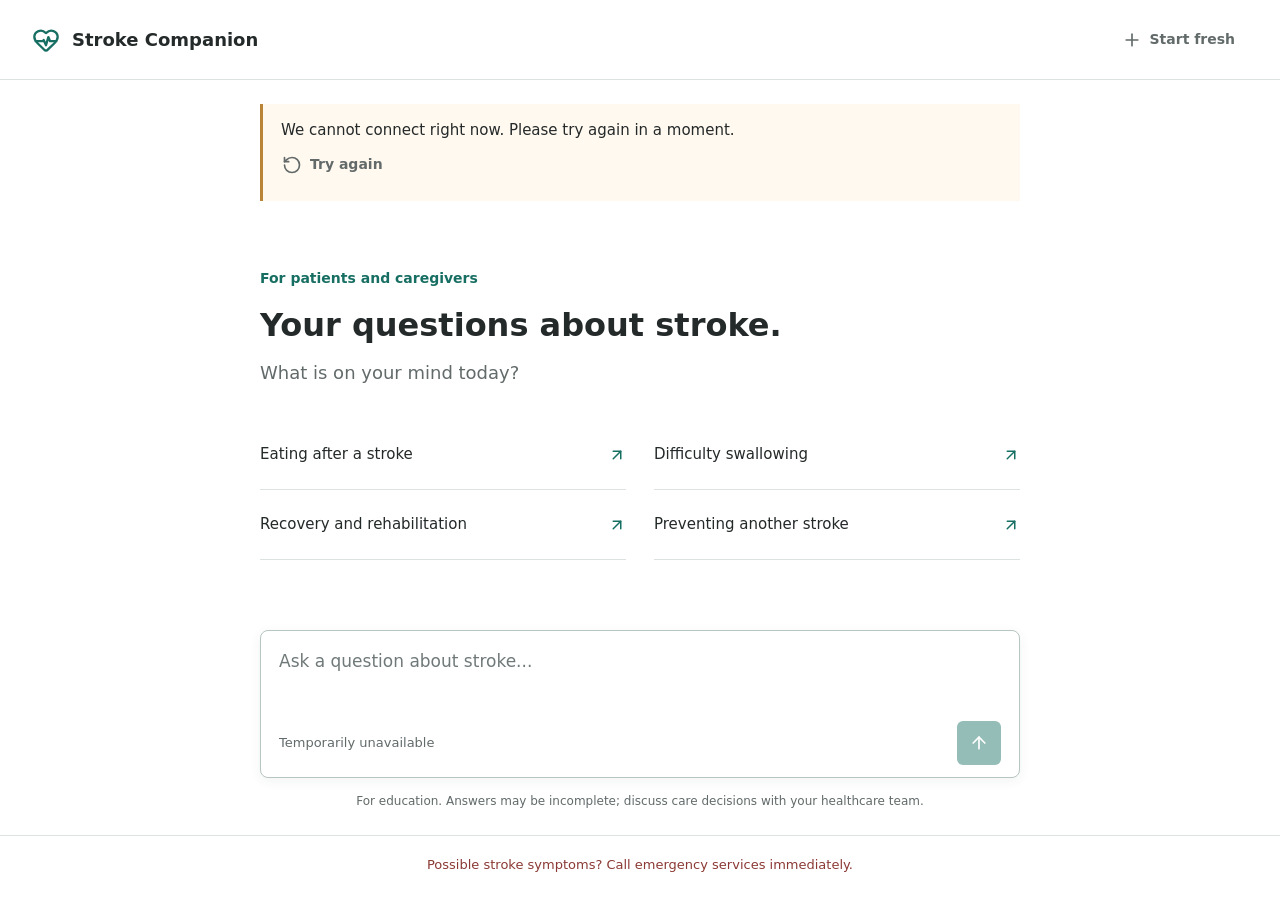
==== static/index.html @ 8eaae825 "code base refactor" ====
<!doctype html>
<html lang="en">
  <head>
    <meta charset="utf-8" />
    <meta name="viewport" content="width=device-width, initial-scale=1" />
    <meta name="theme-color" content="#ffffff" />
    <title>Stroke Companion</title>
    <link rel="stylesheet" href="/static/patient.css" />
    <script src="/static/patient.js" defer></script>
  </head>
  <body>
    <header class="topbar">
      <a class="brand" href="/" aria-label="Stroke Companion home">
        <svg class="brand-icon" aria-hidden="true"><use href="/static/icons.svg#heart-pulse"></use></svg>
        <span>Stroke Companion</span>
      </a>
      <button id="new-session" class="quiet-button" type="button" aria-label="Start fresh" title="Start fresh">
        <svg aria-hidden="true"><use href="/static/icons.svg#plus"></use></svg>
        <span>Start fresh</span>
      </button>
    </header>

    <main id="main">
      <div id="availability" class="availability" hidden>
        <p id="availability-message"></p>
        <button id="check-status" class="quiet-button" type="button">
          <svg aria-hidden="true"><use href="/static/icons.svg#rotate-ccw"></use></svg>
          <span>Try again</span>
        </button>
      </div>

      <section id="welcome" class="welcome" aria-labelledby="welcome-title">
        <p class="eyebrow">For patients and caregivers</p>
        <h1 id="welcome-title">Your questions about stroke.</h1>
        <p class="intro">What is on your mind today?</p>
        <div class="suggestions" aria-label="Suggested questions">
          <button type="button" data-question="What should I eat after a stroke?">
            <span>Eating after a stroke</span>
            <svg aria-hidden="true"><use href="/static/icons.svg#arrow-up-right"></use></svg>
          </button>
          <button type="button" data-question="What is dysphagia after stroke?">
            <span>Difficulty swallowing</span>
            <svg aria-hidden="true"><use href="/static/icons.svg#arrow-up-right"></use></svg>
          </button>
          <button type="button" data-question="What does rehabilitation after a stroke involve?">
            <span>Recovery and rehabilitation</span>
            <svg aria-hidden="true"><use href="/static/icons.svg#arrow-up-right"></use></svg>
          </button>
          <button type="button" data-question="How can I reduce the risk of another stroke?">
            <span>Preventing another stroke</span>
            <svg aria-hidden="true"><use href="/static/icons.svg#arrow-up-right"></use></svg>
          </button>
        </div>
      </section>

      <section id="messages" class="messages" aria-label="Questions and answers" tabindex="-1" hidden></section>

      <div class="composer-area">
        <form id="ask-form" class="composer">
          <label for="question" class="sr-only">Your stroke question</label>
          <textarea id="question" name="question" placeholder="Ask a question about stroke..." rows="2" maxlength="4000" required></textarea>
          <div class="composer-bottom">
            <span id="composer-status" class="composer-status" role="status">Checking availability...</span>
            <button id="send" class="icon-button send" type="submit" aria-label="Send question" title="Send question" disabled>
              <svg aria-hidden="true"><use href="/static/icons.svg#arrow-up"></use></svg>
            </button>
            <button id="stop" class="icon-button send" type="button" aria-label="Stop waiting for this answer" title="Stop waiting" hidden>
              <svg aria-hidden="true"><use href="/static/icons.svg#square"></use></svg>
            </button>
          </div>
        </form>
        <p class="education-note">For education. Answers may be incomplete; discuss care decisions with your healthcare team.</p>
      </div>
    </main>

    <footer class="footer">
      <p>Possible stroke symptoms? Call emergency services immediately.</p>
    </footer>
  </body>
</html>
---- static/patient.css ----
:root {
  color-scheme: light;
  --ink: #242929;
  --muted: #626a6a;
  --accent: #176e62;
  --accent-hover: #0b5148;
  --line: #dce2e0;
  --soft: #f4f7f5;
  --warning: #8b3934;
}

* { box-sizing: border-box; }
[hidden] { display: none !important; }
body {
  margin: 0;
  background: #fff;
  color: var(--ink);
  font: 17px/1.65 ui-sans-serif, system-ui, -apple-system, BlinkMacSystemFont, "Segoe UI", sans-serif;
  letter-spacing: 0;
}
button, textarea { font: inherit; }
button { cursor: pointer; }
button:disabled { cursor: not-allowed; opacity: .45; }
button, a, textarea, summary { -webkit-tap-highlight-color: transparent; }
:focus-visible { outline: 3px solid #298d7c; outline-offset: 4px; }
svg { width: 20px; height: 20px; flex-shrink: 0; fill: none; stroke: currentColor; stroke-width: 2; stroke-linecap: round; stroke-linejoin: round; }
h1, h2, p { margin: 0; }
.topbar {
  min-height: 80px;
  padding: 16px 32px;
  display: flex;
  justify-content: space-between;
  align-items: center;
  gap: 20px;
  border-bottom: 1px solid var(--line);
}
.brand { display: flex; align-items: center; gap: 12px; color: var(--ink); font-size: 18px; font-weight: 650; text-decoration: none; }
.brand-icon { color: var(--accent); width: 28px; height: 28px; }
.quiet-button {
  display: inline-flex;
  align-items: center;
  justify-content: center;
  gap: 8px;
  min-height: 44px;
  padding: 8px 12px;
  border: 1px solid transparent;
  border-radius: 6px;
  background: transparent;
  color: var(--muted);
  font-size: 14px;
  font-weight: 550;
}
.quiet-button:hover { background: var(--soft); color: var(--ink); }
main { width: min(100% - 48px, 760px); min-height: calc(100svh - 145px); margin: 0 auto; display: flex; flex-direction: column; }
.welcome { padding: 66px 0 40px; }
.eyebrow { color: var(--accent); font-size: 14px; font-weight: 600; margin-bottom: 15px; }
h1 { font-size: 32px; font-weight: 600; line-height: 1.3; overflow-wrap: anywhere; }
.intro { margin-top: 12px; color: var(--muted); font-size: 18px; }
.suggestions { display: grid; grid-template-columns: 1fr 1fr; gap: 0 28px; margin-top: 32px; }
.suggestions button {
  text-align: left;
  display: flex;
  align-items: center;
  justify-content: space-between;
  gap: 16px;
  min-height: 70px;
  padding: 14px 0;
  border: 0;
  border-bottom: 1px solid var(--line);
  background: transparent;
  color: var(--ink);
  font-size: 15px;
  line-height: 1.5;
}
.suggestions button:hover { color: var(--accent); }
.suggestions svg { color: var(--accent); width: 18px; height: 18px; }
.composer-area { margin-top: auto; padding: 20px 0 24px; background: #fff; }
.composer {
  padding: 16px 18px 12px;
  border: 1px solid #b6c5bf;
  border-radius: 8px;
  background: #fff;
  box-shadow: 0 3px 12px #273e3210;
}
.composer:focus-within { border-color: var(--accent); box-shadow: 0 0 0 2px #176e6212; }
textarea {
  width: 100%;
  min-height: 66px;
  max-height: 200px;
  border: 0;
  padding: 0;
  outline: none;
  color: var(--ink);
  background: transparent;
  resize: none;
  line-height: 1.65;
}
textarea::placeholder { color: #707979; opacity: 1; }
textarea:focus-visible { outline: none; }
.composer-bottom { display: flex; align-items: center; justify-content: space-between; gap: 16px; min-height: 44px; }
.composer-status { font-size: 13px; color: var(--muted); overflow-wrap: anywhere; }
.icon-button { width: 44px; height: 44px; flex-shrink: 0; display: inline-flex; align-items: center; justify-content: center; padding: 0; border: 0; border-radius: 6px; }
.send { background: var(--accent); color: white; }
.send:hover { background: var(--accent-hover); }
.education-note { color: var(--muted); font-size: 12px; line-height: 1.6; margin-top: 14px; text-align: center; }
.footer { min-height: 65px; padding: 18px 24px; border-top: 1px solid var(--line); color: var(--warning); font-size: 13px; text-align: center; line-height: 1.7; }
.availability { margin-top: 24px; border-left: 3px solid #b98437; background: #fff9ef; padding: 14px 18px; font-size: 15px; }
.availability .quiet-button { padding-left: 0; }
.messages { padding: 34px 0 8px; }
.question-message { margin: 0 0 28px auto; width: fit-content; max-width: 90%; border-radius: 8px; padding: 13px 18px; background: var(--soft); overflow-wrap: anywhere; white-space: pre-wrap; }
.answer-message { margin-bottom: 36px; scroll-margin-top: 24px; }
.answer-label { display: flex; align-items: center; gap: 8px; font-size: 13px; font-weight: 650; color: var(--accent); margin-bottom: 14px; }
.answer-label svg { width: 18px; height: 18px; }
.answer-body { overflow-wrap: anywhere; }
.answer-body p + p, .answer-body ul, .answer-body ol { margin-top: 16px; }
.answer-body ul, .answer-body ol { margin-bottom: 16px; padding-left: 24px; }
.answer-body li { padding-left: 4px; margin-bottom: 8px; }
.answer-body h2 { font-size: 18px; font-weight: 650; margin: 22px 0 10px; line-height: 1.5; }
.answer-body h2:first-child { margin-top: 0; }
.citation-link { min-width: 30px; min-height: 30px; padding: 0 4px; color: var(--accent); border: 0; background: transparent; font-size: 14px; font-weight: 650; vertical-align: baseline; }
.citation-link:hover { background: var(--soft); border-radius: 4px; }
.citation-reference { white-space: nowrap; }
.answer-tools { display: flex; align-items: center; gap: 14px; padding-top: 14px; }
.copy-button { color: var(--muted); background: transparent; align-self: flex-start; }
.copy-button:hover { background: var(--soft); }
.sources { flex: 1; min-width: 0; font-size: 13px; }
.sources summary { width: fit-content; min-height: 44px; display: flex; align-items: center; gap: 8px; cursor: pointer; color: var(--muted); list-style: none; }
.sources summary::-webkit-details-marker { display: none; }
.sources summary:hover { color: var(--accent); }
.sources .chevron { width: 16px; height: 16px; transition: transform .15s; }
.sources[open] .chevron { transform: rotate(180deg); }
.source-list { list-style: none; padding: 0; margin: 8px 0 0; border-top: 1px solid var(--line); }
.source-list li { border-bottom: 1px solid var(--line); padding: 16px 0; scroll-margin-top: 24px; }
.source-title { color: var(--ink); font-weight: 600; overflow-wrap: anywhere; }
.source-page { display: block; margin-top: 3px; color: var(--muted); }
.source-excerpt { margin-top: 8px; font-size: 14px; line-height: 1.65; color: var(--muted); overflow-wrap: anywhere; }
.source-list li:focus { outline: 2px solid var(--accent); outline-offset: 5px; }
.answer-note { margin-top: 18px; padding-left: 12px; border-left: 2px solid #b98437; color: var(--muted); font-size: 14px; }
.pending { color: var(--muted); display: flex; align-items: center; gap: 12px; font-size: 15px; }
.spinner { width: 16px; height: 16px; border: 2px solid var(--line); border-top-color: var(--accent); border-radius: 50%; animation: spin 1s linear infinite; flex-shrink: 0; }
.error-message { color: var(--warning); }
.sr-only { position: absolute; width: 1px; height: 1px; padding: 0; margin: -1px; overflow: hidden; clip: rect(0, 0, 0, 0); white-space: nowrap; border: 0; }
@keyframes spin { to { transform: rotate(360deg); } }
@media (prefers-reduced-motion: reduce) { *, *::before, *::after { animation: none !important; scroll-behavior: auto !important; transition: none !important; } }
@media (max-width: 600px) {
  .topbar { min-height: 72px; padding: 12px 16px; gap: 8px; }
  .brand { gap: 8px; font-size: 16px; }
  .brand-icon { width: 24px; height: 24px; }
  #new-session { padding-inline: 8px; font-size: 12px; }
  main { width: calc(100% - 36px); min-height: calc(100svh - 149px); }
  .welcome { padding: 36px 0 24px; }
  h1 { font-size: 28px; }
  .intro { font-size: 17px; }
  .suggestions { grid-template-columns: 1fr; margin-top: 20px; }
  .suggestions button { min-height: 56px; padding-block: 12px; }
  .composer-area { padding: 18px 0; }
  .composer { padding: 12px 14px 10px; }
  .education-note { font-size: 12px; }
  .footer { font-size: 12px; }
  .question-message { max-width: 95%; }
  .messages { padding-top: 26px; }
}
@media (max-width: 360px) {
  #new-session { width: 44px; flex-shrink: 0; padding: 0; }
  #new-session span { display: none; }
}
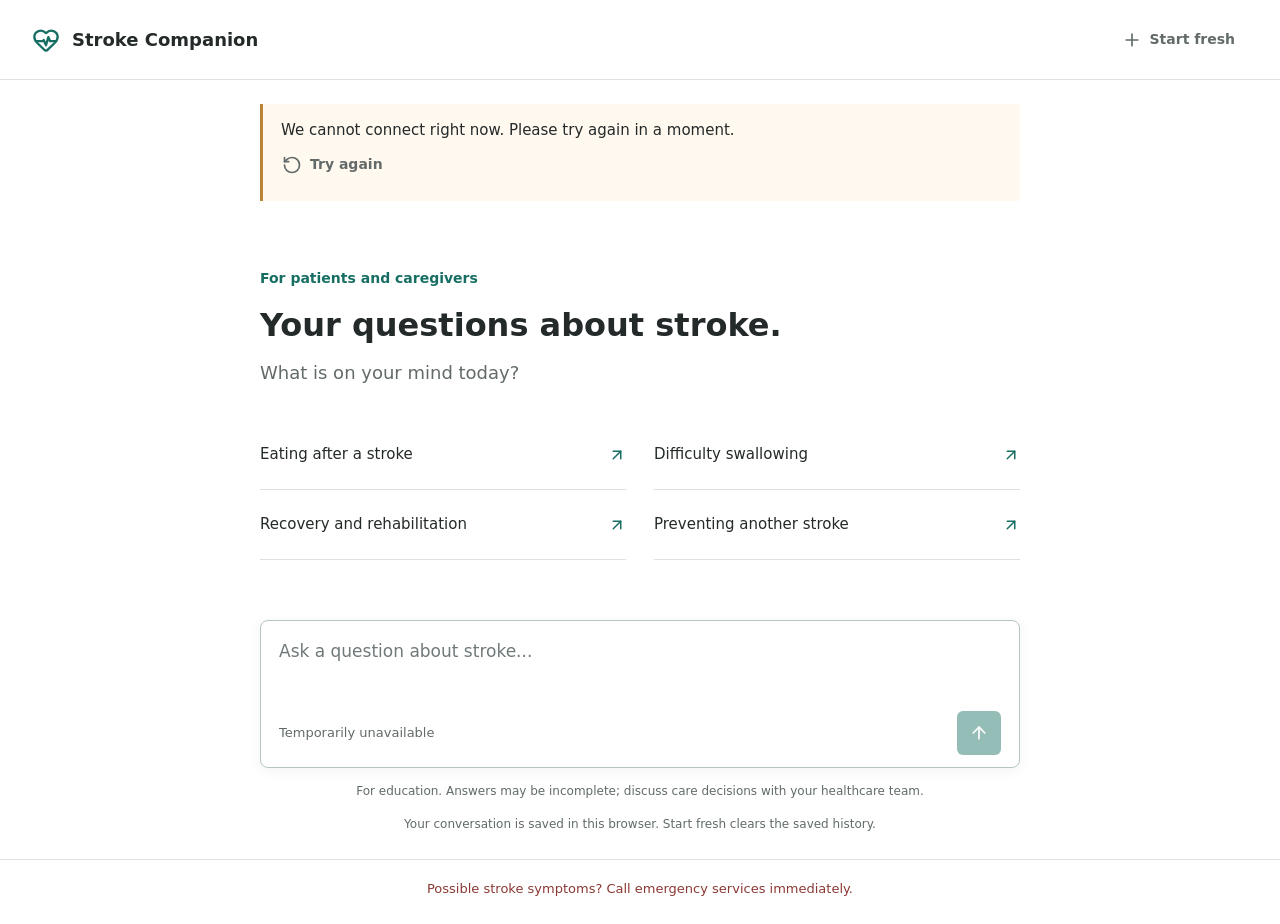
==== commit 6ab0f9f6: "Add streamed answers, selectable PDF screening providers and persistent browser state" ====
--- a/static/index.html
+++ b/static/index.html
@@ -6,6 +6,8 @@
     <meta name="theme-color" content="#ffffff" />
     <title>Stroke Companion</title>
     <link rel="stylesheet" href="/static/patient.css" />
+    <script src="/static/browser-state.js" defer></script>
+    <script src="/static/stream.js" defer></script>
     <script src="/static/patient.js" defer></script>
   </head>
   <body>
@@ -70,6 +72,7 @@
           </div>
         </form>
         <p class="education-note">For education. Answers may be incomplete; discuss care decisions with your healthcare team.</p>
+        <p class="education-note">Your conversation is saved in this browser. Start fresh clears the saved history.</p>
       </div>
     </main>
 
--- a/static/patient.css
+++ b/static/patient.css
@@ -133,7 +133,7 @@
 .source-list li { border-bottom: 1px solid var(--line); padding: 16px 0; scroll-margin-top: 24px; }
 .source-title { color: var(--ink); font-weight: 600; overflow-wrap: anywhere; }
 .source-page { display: block; margin-top: 3px; color: var(--muted); }
-.source-excerpt { margin-top: 8px; font-size: 14px; line-height: 1.65; color: var(--muted); overflow-wrap: anywhere; }
+.source-excerpt { margin: 8px 0 0; padding-left: 12px; border-left: 2px solid var(--line); font-size: 14px; line-height: 1.65; color: var(--muted); overflow-wrap: anywhere; }
 .source-list li:focus { outline: 2px solid var(--accent); outline-offset: 5px; }
 .answer-note { margin-top: 18px; padding-left: 12px; border-left: 2px solid #b98437; color: var(--muted); font-size: 14px; }
 .pending { color: var(--muted); display: flex; align-items: center; gap: 12px; font-size: 15px; }
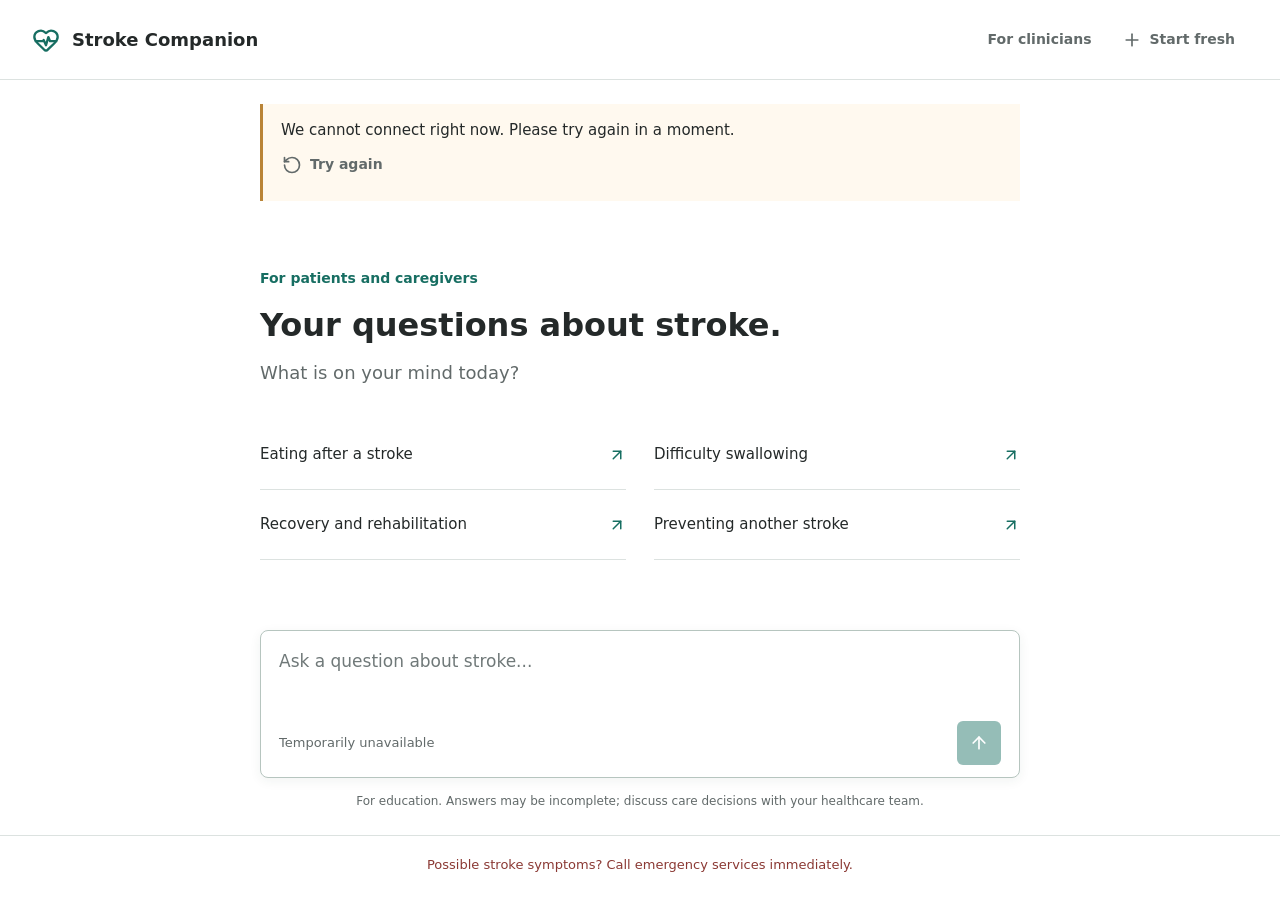
==== commit 1ea1dec6: "Add Clerk sign-in for the clinician view and developer workbench The patient view stays public. A ne" ====
--- a/static/index.html
+++ b/static/index.html
@@ -6,8 +6,7 @@
     <meta name="theme-color" content="#ffffff" />
     <title>Stroke Companion</title>
     <link rel="stylesheet" href="/static/patient.css" />
-    <script src="/static/browser-state.js" defer></script>
-    <script src="/static/stream.js" defer></script>
+    <script src="/static/auth.js" defer></script>
     <script src="/static/patient.js" defer></script>
   </head>
   <body>
@@ -16,10 +15,14 @@
         <svg class="brand-icon" aria-hidden="true"><use href="/static/icons.svg#heart-pulse"></use></svg>
         <span>Stroke Companion</span>
       </a>
-      <button id="new-session" class="quiet-button" type="button" aria-label="Start fresh" title="Start fresh">
-        <svg aria-hidden="true"><use href="/static/icons.svg#plus"></use></svg>
-        <span>Start fresh</span>
-      </button>
+      <div class="topbar-actions">
+        <a id="view-switch" class="quiet-button" href="/clinician">For clinicians</a>
+        <button id="new-session" class="quiet-button" type="button" aria-label="Start fresh" title="Start fresh">
+          <svg aria-hidden="true"><use href="/static/icons.svg#plus"></use></svg>
+          <span>Start fresh</span>
+        </button>
+        <div id="user-button" class="user-button" hidden></div>
+      </div>
     </header>
 
     <main id="main">
@@ -31,10 +34,17 @@
         </button>
       </div>
 
+      <section id="sign-in" class="sign-in" aria-labelledby="sign-in-title" hidden>
+        <p class="eyebrow">For clinicians</p>
+        <h1 id="sign-in-title">Sign in to use the clinician view.</h1>
+        <p id="sign-in-message" class="intro">Clinician answers use technical language and are meant for healthcare professionals.</p>
+        <div id="sign-in-widget" class="sign-in-widget"></div>
+      </section>
+
       <section id="welcome" class="welcome" aria-labelledby="welcome-title">
-        <p class="eyebrow">For patients and caregivers</p>
+        <p id="welcome-eyebrow" class="eyebrow">For patients and caregivers</p>
         <h1 id="welcome-title">Your questions about stroke.</h1>
-        <p class="intro">What is on your mind today?</p>
+        <p id="welcome-intro" class="intro">What is on your mind today?</p>
         <div class="suggestions" aria-label="Suggested questions">
           <button type="button" data-question="What should I eat after a stroke?">
             <span>Eating after a stroke</span>
@@ -57,7 +67,7 @@
 
       <section id="messages" class="messages" aria-label="Questions and answers" tabindex="-1" hidden></section>
 
-      <div class="composer-area">
+      <div id="composer-area" class="composer-area">
         <form id="ask-form" class="composer">
           <label for="question" class="sr-only">Your stroke question</label>
           <textarea id="question" name="question" placeholder="Ask a question about stroke..." rows="2" maxlength="4000" required></textarea>
@@ -71,8 +81,7 @@
             </button>
           </div>
         </form>
-        <p class="education-note">For education. Answers may be incomplete; discuss care decisions with your healthcare team.</p>
-        <p class="education-note">Your conversation is saved in this browser. Start fresh clears the saved history.</p>
+        <p id="education-note" class="education-note">For education. Answers may be incomplete; discuss care decisions with your healthcare team.</p>
       </div>
     </main>
 
--- a/static/patient.css
+++ b/static/patient.css
@@ -34,6 +34,11 @@
   gap: 20px;
   border-bottom: 1px solid var(--line);
 }
+.topbar-actions { display: flex; align-items: center; gap: 4px; }
+#view-switch { text-decoration: none; white-space: nowrap; }
+.user-button { display: flex; align-items: center; min-width: 32px; min-height: 32px; margin-left: 8px; }
+.sign-in { padding: 66px 0 40px; }
+.sign-in-widget { margin-top: 28px; }
 .brand { display: flex; align-items: center; gap: 12px; color: var(--ink); font-size: 18px; font-weight: 650; text-decoration: none; }
 .brand-icon { color: var(--accent); width: 28px; height: 28px; }
 .quiet-button {
@@ -133,7 +138,7 @@
 .source-list li { border-bottom: 1px solid var(--line); padding: 16px 0; scroll-margin-top: 24px; }
 .source-title { color: var(--ink); font-weight: 600; overflow-wrap: anywhere; }
 .source-page { display: block; margin-top: 3px; color: var(--muted); }
-.source-excerpt { margin: 8px 0 0; padding-left: 12px; border-left: 2px solid var(--line); font-size: 14px; line-height: 1.65; color: var(--muted); overflow-wrap: anywhere; }
+.source-excerpt { margin-top: 8px; font-size: 14px; line-height: 1.65; color: var(--muted); overflow-wrap: anywhere; }
 .source-list li:focus { outline: 2px solid var(--accent); outline-offset: 5px; }
 .answer-note { margin-top: 18px; padding-left: 12px; border-left: 2px solid #b98437; color: var(--muted); font-size: 14px; }
 .pending { color: var(--muted); display: flex; align-items: center; gap: 12px; font-size: 15px; }
@@ -146,7 +151,8 @@
   .topbar { min-height: 72px; padding: 12px 16px; gap: 8px; }
   .brand { gap: 8px; font-size: 16px; }
   .brand-icon { width: 24px; height: 24px; }
-  #new-session { padding-inline: 8px; font-size: 12px; }
+  #new-session, #view-switch { padding-inline: 8px; font-size: 12px; }
+  .sign-in { padding: 36px 0 24px; }
   main { width: calc(100% - 36px); min-height: calc(100svh - 149px); }
   .welcome { padding: 36px 0 24px; }
   h1 { font-size: 28px; }
@@ -163,4 +169,5 @@
 @media (max-width: 360px) {
   #new-session { width: 44px; flex-shrink: 0; padding: 0; }
   #new-session span { display: none; }
+  .topbar-actions { gap: 0; }
 }
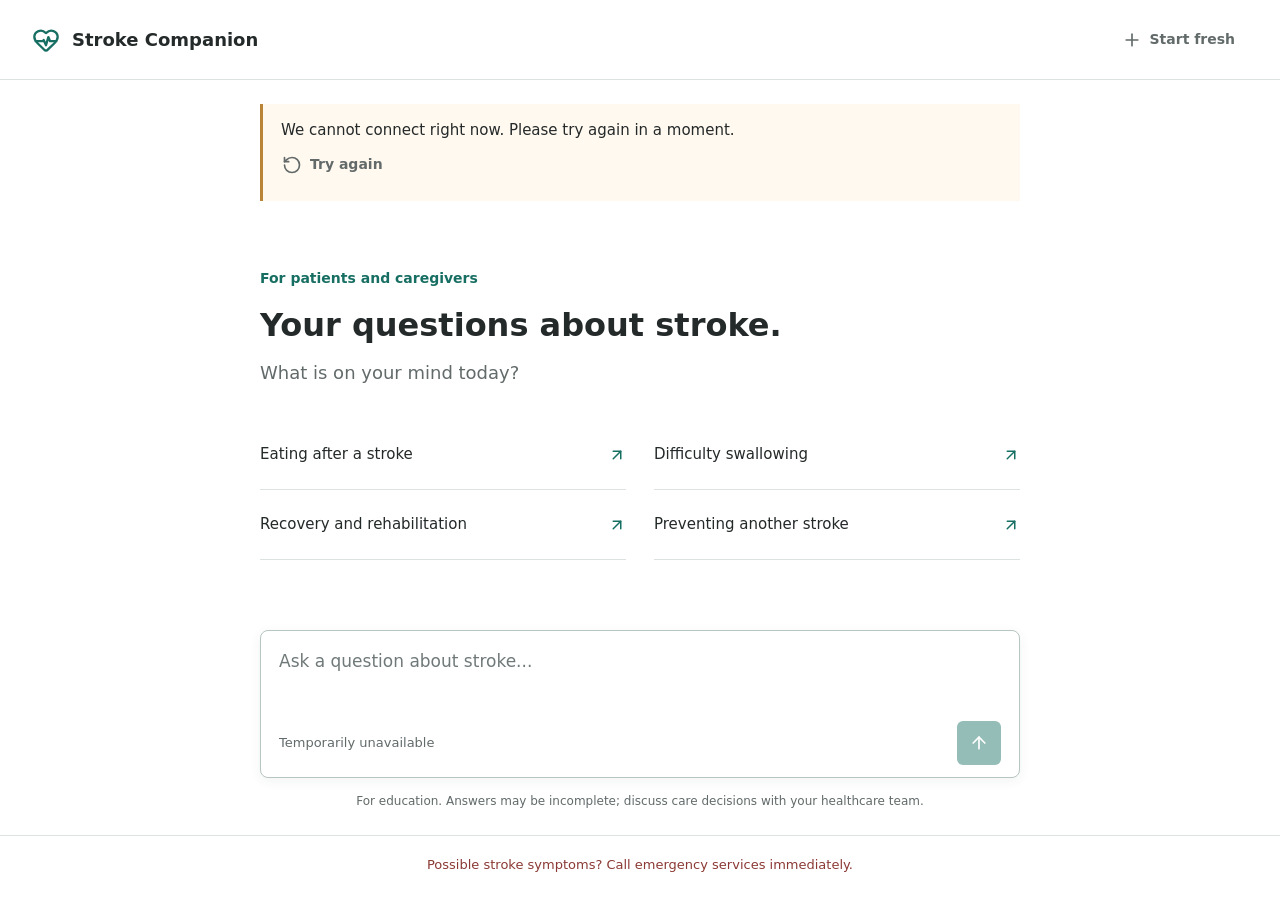
==== commit f3db13c2: "Gate only the developer workbench; keep /ask public Patient and clinician answers are the same now, " ====
--- a/static/index.html
+++ b/static/index.html
@@ -6,7 +6,6 @@
     <meta name="theme-color" content="#ffffff" />
     <title>Stroke Companion</title>
     <link rel="stylesheet" href="/static/patient.css" />
-    <script src="/static/auth.js" defer></script>
     <script src="/static/patient.js" defer></script>
   </head>
   <body>
@@ -15,14 +14,10 @@
         <svg class="brand-icon" aria-hidden="true"><use href="/static/icons.svg#heart-pulse"></use></svg>
         <span>Stroke Companion</span>
       </a>
-      <div class="topbar-actions">
-        <a id="view-switch" class="quiet-button" href="/clinician">For clinicians</a>
-        <button id="new-session" class="quiet-button" type="button" aria-label="Start fresh" title="Start fresh">
-          <svg aria-hidden="true"><use href="/static/icons.svg#plus"></use></svg>
-          <span>Start fresh</span>
-        </button>
-        <div id="user-button" class="user-button" hidden></div>
-      </div>
+      <button id="new-session" class="quiet-button" type="button" aria-label="Start fresh" title="Start fresh">
+        <svg aria-hidden="true"><use href="/static/icons.svg#plus"></use></svg>
+        <span>Start fresh</span>
+      </button>
     </header>
 
     <main id="main">
@@ -34,17 +29,10 @@
         </button>
       </div>
 
-      <section id="sign-in" class="sign-in" aria-labelledby="sign-in-title" hidden>
-        <p class="eyebrow">For clinicians</p>
-        <h1 id="sign-in-title">Sign in to use the clinician view.</h1>
-        <p id="sign-in-message" class="intro">Clinician answers use technical language and are meant for healthcare professionals.</p>
-        <div id="sign-in-widget" class="sign-in-widget"></div>
-      </section>
-
       <section id="welcome" class="welcome" aria-labelledby="welcome-title">
-        <p id="welcome-eyebrow" class="eyebrow">For patients and caregivers</p>
+        <p class="eyebrow">For patients and caregivers</p>
         <h1 id="welcome-title">Your questions about stroke.</h1>
-        <p id="welcome-intro" class="intro">What is on your mind today?</p>
+        <p class="intro">What is on your mind today?</p>
         <div class="suggestions" aria-label="Suggested questions">
           <button type="button" data-question="What should I eat after a stroke?">
             <span>Eating after a stroke</span>
@@ -67,7 +55,7 @@
 
       <section id="messages" class="messages" aria-label="Questions and answers" tabindex="-1" hidden></section>
 
-      <div id="composer-area" class="composer-area">
+      <div class="composer-area">
         <form id="ask-form" class="composer">
           <label for="question" class="sr-only">Your stroke question</label>
           <textarea id="question" name="question" placeholder="Ask a question about stroke..." rows="2" maxlength="4000" required></textarea>
@@ -81,7 +69,7 @@
             </button>
           </div>
         </form>
-        <p id="education-note" class="education-note">For education. Answers may be incomplete; discuss care decisions with your healthcare team.</p>
+        <p class="education-note">For education. Answers may be incomplete; discuss care decisions with your healthcare team.</p>
       </div>
     </main>
 
--- a/static/patient.css
+++ b/static/patient.css
@@ -34,11 +34,6 @@
   gap: 20px;
   border-bottom: 1px solid var(--line);
 }
-.topbar-actions { display: flex; align-items: center; gap: 4px; }
-#view-switch { text-decoration: none; white-space: nowrap; }
-.user-button { display: flex; align-items: center; min-width: 32px; min-height: 32px; margin-left: 8px; }
-.sign-in { padding: 66px 0 40px; }
-.sign-in-widget { margin-top: 28px; }
 .brand { display: flex; align-items: center; gap: 12px; color: var(--ink); font-size: 18px; font-weight: 650; text-decoration: none; }
 .brand-icon { color: var(--accent); width: 28px; height: 28px; }
 .quiet-button {
@@ -151,8 +146,7 @@
   .topbar { min-height: 72px; padding: 12px 16px; gap: 8px; }
   .brand { gap: 8px; font-size: 16px; }
   .brand-icon { width: 24px; height: 24px; }
-  #new-session, #view-switch { padding-inline: 8px; font-size: 12px; }
-  .sign-in { padding: 36px 0 24px; }
+  #new-session { padding-inline: 8px; font-size: 12px; }
   main { width: calc(100% - 36px); min-height: calc(100svh - 149px); }
   .welcome { padding: 36px 0 24px; }
   h1 { font-size: 28px; }
@@ -169,5 +163,4 @@
 @media (max-width: 360px) {
   #new-session { width: 44px; flex-shrink: 0; padding: 0; }
   #new-session span { display: none; }
-  .topbar-actions { gap: 0; }
 }
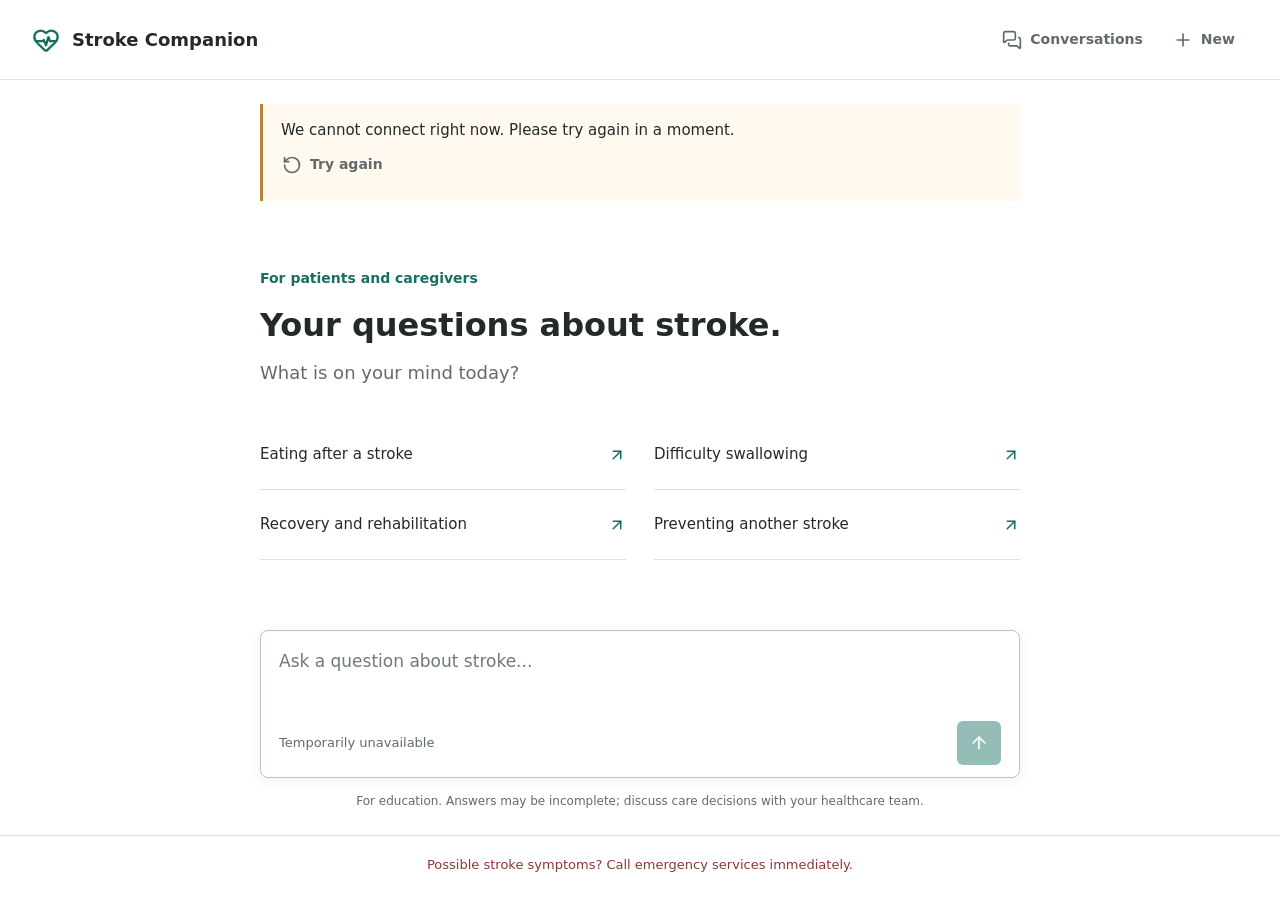
==== commit 1ae0561f: "Let patients keep several conversations in the browser The patient page kept one conversation and "S" ====
--- a/static/index.html
+++ b/static/index.html
@@ -6,6 +6,9 @@
     <meta name="theme-color" content="#ffffff" />
     <title>Stroke Companion</title>
     <link rel="stylesheet" href="/static/patient.css" />
+    <link rel="stylesheet" href="/static/evidence.css" />
+    <script src="/static/evidence.js" defer></script>
+    <script src="/static/threads.js" defer></script>
     <script src="/static/patient.js" defer></script>
   </head>
   <body>
@@ -14,11 +17,35 @@
         <svg class="brand-icon" aria-hidden="true"><use href="/static/icons.svg#heart-pulse"></use></svg>
         <span>Stroke Companion</span>
       </a>
-      <button id="new-session" class="quiet-button" type="button" aria-label="Start fresh" title="Start fresh">
-        <svg aria-hidden="true"><use href="/static/icons.svg#plus"></use></svg>
-        <span>Start fresh</span>
-      </button>
+      <div class="topbar-actions">
+        <button id="show-threads" class="quiet-button" type="button" aria-haspopup="dialog" aria-label="Your conversations" title="Your conversations">
+          <svg aria-hidden="true"><use href="/static/icons.svg#messages-square"></use></svg>
+          <span>Conversations</span>
+        </button>
+        <button id="new-session" class="quiet-button" type="button" aria-label="New conversation" title="New conversation">
+          <svg aria-hidden="true"><use href="/static/icons.svg#plus"></use></svg>
+          <span>New</span>
+        </button>
+      </div>
     </header>
+
+    <dialog id="threads-dialog" class="threads-dialog" aria-labelledby="threads-title">
+      <div class="threads-head">
+        <h2 id="threads-title">Your conversations</h2>
+        <button class="icon-button dialog-close" type="button" aria-label="Close" title="Close">
+          <svg aria-hidden="true"><use href="/static/icons.svg#x"></use></svg>
+        </button>
+      </div>
+      <p class="threads-note">Saved only in this browser. Anyone using this device can see them.</p>
+      <ul id="thread-list" class="thread-list" aria-labelledby="threads-title"></ul>
+      <p id="threads-empty" class="threads-empty" hidden>No saved conversations yet.</p>
+      <div class="threads-foot">
+        <button id="delete-all" class="quiet-button danger-button" type="button">
+          <svg aria-hidden="true"><use href="/static/icons.svg#trash-2"></use></svg>
+          <span>Delete all</span>
+        </button>
+      </div>
+    </dialog>
 
     <main id="main">
       <div id="availability" class="availability" hidden>
--- a/static/patient.css
+++ b/static/patient.css
@@ -51,6 +51,27 @@
   font-weight: 550;
 }
 .quiet-button:hover { background: var(--soft); color: var(--ink); }
+.topbar-actions { display: flex; align-items: center; gap: 4px; }
+.threads-dialog { width: min(100% - 32px, 520px); max-height: min(100svh - 64px, 640px); padding: 0; border: 1px solid var(--line); border-radius: 8px; color: var(--ink); background: #fff; box-shadow: 0 12px 40px #1b2b2733; }
+.threads-dialog[open] { display: flex; flex-direction: column; }
+.threads-dialog::backdrop { background: #1b2b2740; }
+.threads-head { display: flex; align-items: center; justify-content: space-between; gap: 12px; padding: 12px 12px 4px 20px; }
+.threads-head h2 { font-size: 18px; font-weight: 650; }
+.dialog-close { color: var(--muted); background: transparent; }
+.dialog-close:hover { background: var(--soft); color: var(--ink); }
+.threads-note { padding: 0 20px 12px; color: var(--muted); font-size: 13px; }
+.thread-list { list-style: none; margin: 0; padding: 0 8px 8px; overflow-y: auto; }
+.thread-item { display: flex; align-items: center; gap: 4px; border-radius: 6px; }
+.thread-item:hover { background: var(--soft); }
+.thread-open { flex: 1; min-width: 0; display: flex; flex-direction: column; align-items: flex-start; gap: 2px; min-height: 56px; padding: 8px 12px; border: 0; border-radius: 6px; background: transparent; color: var(--ink); text-align: left; }
+.thread-title { max-width: 100%; overflow: hidden; text-overflow: ellipsis; white-space: nowrap; font-size: 15px; font-weight: 550; line-height: 1.4; }
+.thread-open[aria-current="true"] .thread-title { color: var(--accent); }
+.thread-open:focus-visible { outline-offset: -3px; }
+.thread-meta { color: var(--muted); font-size: 12px; line-height: 1.4; }
+.thread-delete { color: var(--muted); background: transparent; }
+.thread-delete:hover, .danger-button:hover { color: var(--warning); }
+.threads-empty { padding: 4px 20px 20px; color: var(--muted); font-size: 15px; }
+.threads-foot { display: flex; justify-content: flex-end; padding: 8px 12px; border-top: 1px solid var(--line); }
 main { width: min(100% - 48px, 760px); min-height: calc(100svh - 145px); margin: 0 auto; display: flex; flex-direction: column; }
 .welcome { padding: 66px 0 40px; }
 .eyebrow { color: var(--accent); font-size: 14px; font-weight: 600; margin-bottom: 15px; }
@@ -146,7 +167,7 @@
   .topbar { min-height: 72px; padding: 12px 16px; gap: 8px; }
   .brand { gap: 8px; font-size: 16px; }
   .brand-icon { width: 24px; height: 24px; }
-  #new-session { padding-inline: 8px; font-size: 12px; }
+  .topbar-actions .quiet-button { padding-inline: 8px; font-size: 12px; }
   main { width: calc(100% - 36px); min-height: calc(100svh - 149px); }
   .welcome { padding: 36px 0 24px; }
   h1 { font-size: 28px; }
@@ -160,7 +181,7 @@
   .question-message { max-width: 95%; }
   .messages { padding-top: 26px; }
 }
-@media (max-width: 360px) {
-  #new-session { width: 44px; flex-shrink: 0; padding: 0; }
-  #new-session span { display: none; }
+@media (max-width: 420px) {
+  .topbar-actions .quiet-button { width: 44px; flex-shrink: 0; padding: 0; }
+  .topbar-actions .quiet-button span { display: none; }
 }
--- a/static/evidence.css
+++ b/static/evidence.css
@@ -0,0 +1,36 @@
+.source-groups { flex: 1; min-width: 0; }
+.evidence-item { min-width: 0; padding: 16px 0; border-bottom: 1px solid var(--line); scroll-margin-top: 24px; }
+.evidence-item:focus { outline: 2px solid var(--accent); outline-offset: 4px; }
+.evidence-item h3 { margin: 0 0 6px; font-size: 14px; line-height: 1.6; overflow-wrap: anywhere; }
+.evidence-item .source-page, .source-filename, .source-section { margin: 4px 0 0; color: var(--muted); font-size: 12px; overflow-wrap: anywhere; }
+.source-document { display: inline-flex; align-items: center; gap: 6px; min-height: 44px; color: var(--accent); font-size: 13px; text-decoration: underline; overflow-wrap: anywhere; }
+.source-document svg { width: 15px; height: 15px; }
+.source-unavailable, .evidence-review-note { color: var(--muted); font-size: 12px; margin: 8px 0; }
+.full-passage { margin-top: 10px; font-size: 13px; }
+.full-passage summary, .other-evidence > summary { cursor: pointer; min-height: 36px; padding: 8px 0; color: var(--accent); }
+.full-passage blockquote { margin: 8px 0 14px; padding: 4px 14px; border-left: 2px solid var(--line); font-size: 14px; line-height: 1.7; white-space: pre-wrap; overflow-wrap: anywhere; }
+.evidence-warning { border-left: 3px solid #b98437; padding: 8px 12px; margin: 12px 0; font-size: 13px; line-height: 1.6; color: var(--ink); background: #fff9ef; overflow-wrap: anywhere; }
+.citation-invalid { color: #8b3934; text-decoration: underline dotted; }
+.other-evidence { border-top: 1px solid var(--line); margin-top: 20px; font-size: 13px; }
+.answer { white-space: normal; }
+.answer h2 { margin: 22px 0 10px; font-size: 16px; line-height: 1.5; }
+.answer h2:first-child { margin-top: 0; }
+.answer p + p { margin-top: 14px; }
+.answer ul, .answer ol { padding-left: 22px; }
+.answer .citation-link { color: var(--accent); }
+.answer-tools { align-items: flex-start; }
+.source-curation { display: flex; flex-wrap: wrap; gap: 6px; margin-top: 8px; }
+.evidence-tag { padding: 2px 6px; border: 1px solid var(--line); border-radius: 4px; font-size: 11px; color: var(--muted); }
+.status-current { color: #246647; border-color: #d0e6d8; background: #edf6f0; }
+.status-unreviewed, .status-superseded { color: #775315; border-color: #eedcb6; background: #fff8e9; }
+.status-withdrawn { color: #ac332f; border-color: #edceca; background: #fdefee; }
+.source-conflicts { margin: 20px 0; padding: 16px 0; border-block: 1px solid var(--line); overflow-wrap: anywhere; }
+.source-conflicts h2 { font-size: 16px; margin: 0 0 16px; }
+.source-conflicts .citation-link { min-height: 28px; padding: 2px 5px; font-size: 12px; color: var(--accent); background: #edf5f1; }
+.source-conflict + .source-conflict { border-top: 1px solid var(--line); padding-top: 16px; margin-top: 16px; }
+.source-conflict h3 { font-size: 14px; margin: 0 0 8px; }
+.conflict-positions { display: grid; grid-template-columns: repeat(2, minmax(0, 1fr)); gap: 20px; margin-top: 12px; }
+.conflict-positions h4 { margin: 0 0 6px; font-size: 13px; }
+.conflict-positions p, .conflict-context { font-size: 13px; line-height: 1.7; }
+.conflict-context { margin-top: 14px; }
+@media (max-width: 600px) { .conflict-positions { grid-template-columns: minmax(0, 1fr); gap: 16px; } }
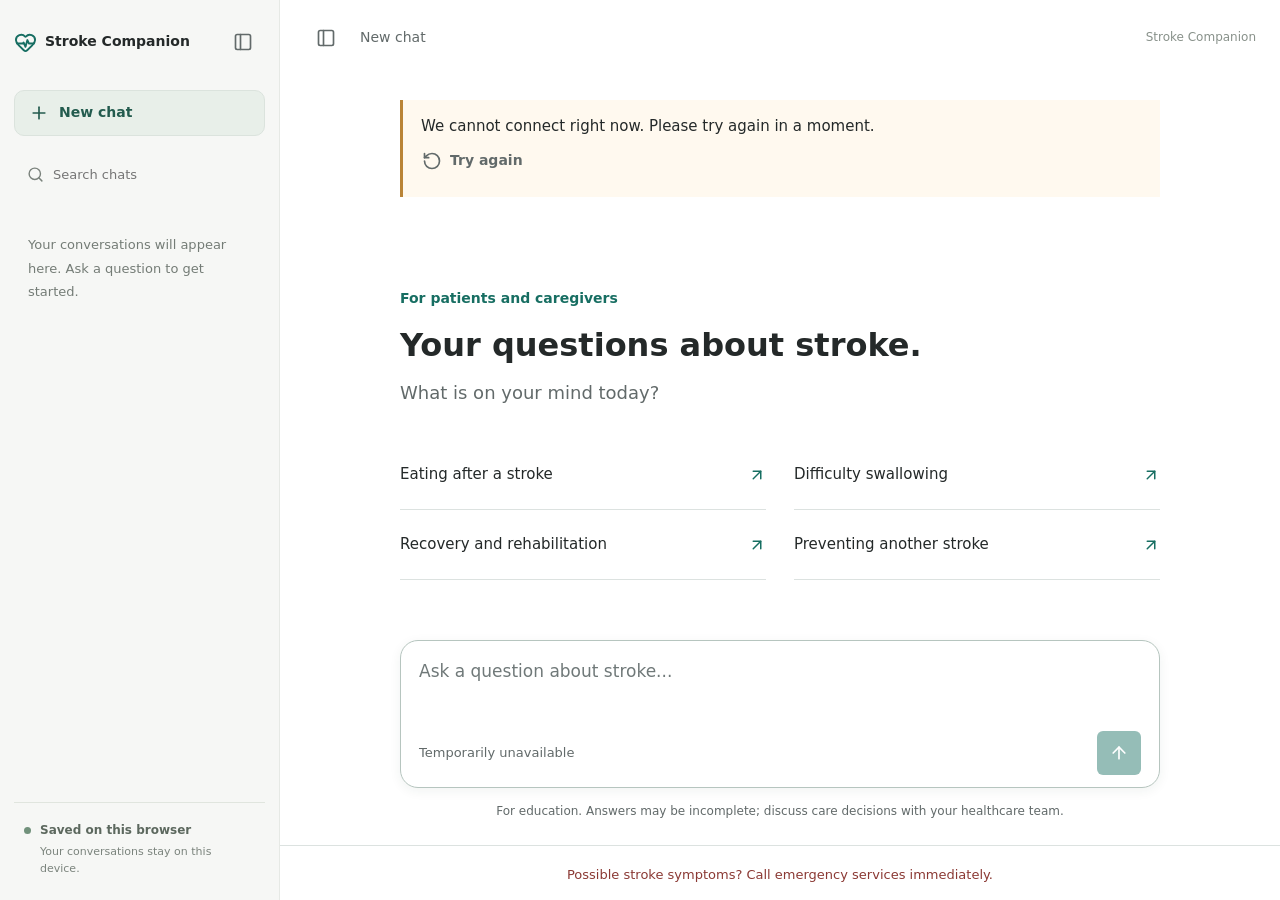
==== commit 072bdd83: "Add conversation history sidebar to patient chat" ====
--- a/static/index.html
+++ b/static/index.html
@@ -8,100 +8,99 @@
     <link rel="stylesheet" href="/static/patient.css" />
     <link rel="stylesheet" href="/static/evidence.css" />
     <script src="/static/evidence.js" defer></script>
-    <script src="/static/threads.js" defer></script>
     <script src="/static/patient.js" defer></script>
   </head>
   <body>
-    <header class="topbar">
-      <a class="brand" href="/" aria-label="Stroke Companion home">
-        <svg class="brand-icon" aria-hidden="true"><use href="/static/icons.svg#heart-pulse"></use></svg>
-        <span>Stroke Companion</span>
-      </a>
-      <div class="topbar-actions">
-        <button id="show-threads" class="quiet-button" type="button" aria-haspopup="dialog" aria-label="Your conversations" title="Your conversations">
-          <svg aria-hidden="true"><use href="/static/icons.svg#messages-square"></use></svg>
-          <span>Conversations</span>
-        </button>
-        <button id="new-session" class="quiet-button" type="button" aria-label="New conversation" title="New conversation">
-          <svg aria-hidden="true"><use href="/static/icons.svg#plus"></use></svg>
-          <span>New</span>
+    <aside id="chat-sidebar" class="chat-sidebar" aria-label="Chat history">
+      <div class="sidebar-heading">
+        <a class="brand" href="/" aria-label="Stroke Companion home">
+          <svg class="brand-icon" aria-hidden="true"><use href="/static/icons.svg#heart-pulse"></use></svg>
+          <span>Stroke Companion</span>
+        </a>
+        <button id="close-sidebar" class="icon-button sidebar-control" type="button" aria-label="Close sidebar" title="Close sidebar">
+          <svg aria-hidden="true"><use href="/static/icons.svg#panel-left"></use></svg>
         </button>
       </div>
-    </header>
+      <button id="new-session" class="new-chat-button" type="button">
+        <svg aria-hidden="true"><use href="/static/icons.svg#plus"></use></svg>
+        <span>New chat</span>
+      </button>
+      <label class="history-search" for="history-search">
+        <svg aria-hidden="true"><use href="/static/icons.svg#search"></use></svg>
+        <input id="history-search" type="search" placeholder="Search chats" autocomplete="off" aria-label="Search chats" />
+      </label>
+      <nav id="chat-history" class="chat-history" aria-label="Previous conversations"></nav>
+      <div class="sidebar-footer">
+        <span class="local-indicator" aria-hidden="true"></span>
+        <div><p>Saved on this browser</p><p id="history-notice" role="status">Your conversations stay on this device.</p></div>
+      </div>
+    </aside>
+    <div id="sidebar-backdrop" class="sidebar-backdrop" hidden></div>
+    <div id="workspace" class="workspace">
+      <header class="topbar">
+        <button id="toggle-sidebar" class="icon-button sidebar-control" type="button" aria-label="Open sidebar" aria-controls="chat-sidebar" aria-expanded="true" title="Open sidebar">
+          <svg aria-hidden="true"><use href="/static/icons.svg#panel-left"></use></svg>
+        </button>
+        <span id="conversation-title" class="conversation-title">New chat</span>
+        <span class="workspace-label">Stroke Companion</span>
+      </header>
 
-    <dialog id="threads-dialog" class="threads-dialog" aria-labelledby="threads-title">
-      <div class="threads-head">
-        <h2 id="threads-title">Your conversations</h2>
-        <button class="icon-button dialog-close" type="button" aria-label="Close" title="Close">
-          <svg aria-hidden="true"><use href="/static/icons.svg#x"></use></svg>
-        </button>
-      </div>
-      <p class="threads-note">Saved only in this browser. Anyone using this device can see them.</p>
-      <ul id="thread-list" class="thread-list" aria-labelledby="threads-title"></ul>
-      <p id="threads-empty" class="threads-empty" hidden>No saved conversations yet.</p>
-      <div class="threads-foot">
-        <button id="delete-all" class="quiet-button danger-button" type="button">
-          <svg aria-hidden="true"><use href="/static/icons.svg#trash-2"></use></svg>
-          <span>Delete all</span>
-        </button>
-      </div>
-    </dialog>
-
-    <main id="main">
-      <div id="availability" class="availability" hidden>
-        <p id="availability-message"></p>
-        <button id="check-status" class="quiet-button" type="button">
-          <svg aria-hidden="true"><use href="/static/icons.svg#rotate-ccw"></use></svg>
-          <span>Try again</span>
-        </button>
-      </div>
-
-      <section id="welcome" class="welcome" aria-labelledby="welcome-title">
-        <p class="eyebrow">For patients and caregivers</p>
-        <h1 id="welcome-title">Your questions about stroke.</h1>
-        <p class="intro">What is on your mind today?</p>
-        <div class="suggestions" aria-label="Suggested questions">
-          <button type="button" data-question="What should I eat after a stroke?">
-            <span>Eating after a stroke</span>
-            <svg aria-hidden="true"><use href="/static/icons.svg#arrow-up-right"></use></svg>
-          </button>
-          <button type="button" data-question="What is dysphagia after stroke?">
-            <span>Difficulty swallowing</span>
-            <svg aria-hidden="true"><use href="/static/icons.svg#arrow-up-right"></use></svg>
-          </button>
-          <button type="button" data-question="What does rehabilitation after a stroke involve?">
-            <span>Recovery and rehabilitation</span>
-            <svg aria-hidden="true"><use href="/static/icons.svg#arrow-up-right"></use></svg>
-          </button>
-          <button type="button" data-question="How can I reduce the risk of another stroke?">
-            <span>Preventing another stroke</span>
-            <svg aria-hidden="true"><use href="/static/icons.svg#arrow-up-right"></use></svg>
+      <main id="main">
+        <div id="availability" class="availability" hidden>
+          <p id="availability-message"></p>
+          <button id="check-status" class="quiet-button" type="button">
+            <svg aria-hidden="true"><use href="/static/icons.svg#rotate-ccw"></use></svg>
+            <span>Try again</span>
           </button>
         </div>
-      </section>
 
-      <section id="messages" class="messages" aria-label="Questions and answers" tabindex="-1" hidden></section>
-
-      <div class="composer-area">
-        <form id="ask-form" class="composer">
-          <label for="question" class="sr-only">Your stroke question</label>
-          <textarea id="question" name="question" placeholder="Ask a question about stroke..." rows="2" maxlength="4000" required></textarea>
-          <div class="composer-bottom">
-            <span id="composer-status" class="composer-status" role="status">Checking availability...</span>
-            <button id="send" class="icon-button send" type="submit" aria-label="Send question" title="Send question" disabled>
-              <svg aria-hidden="true"><use href="/static/icons.svg#arrow-up"></use></svg>
+        <section id="welcome" class="welcome" aria-labelledby="welcome-title">
+          <p class="eyebrow">For patients and caregivers</p>
+          <h1 id="welcome-title">Your questions about stroke.</h1>
+          <p class="intro">What is on your mind today?</p>
+          <div class="suggestions" aria-label="Suggested questions">
+            <button type="button" data-question="What should I eat after a stroke?">
+              <span>Eating after a stroke</span>
+              <svg aria-hidden="true"><use href="/static/icons.svg#arrow-up-right"></use></svg>
             </button>
-            <button id="stop" class="icon-button send" type="button" aria-label="Stop waiting for this answer" title="Stop waiting" hidden>
-              <svg aria-hidden="true"><use href="/static/icons.svg#square"></use></svg>
+            <button type="button" data-question="What is dysphagia after stroke?">
+              <span>Difficulty swallowing</span>
+              <svg aria-hidden="true"><use href="/static/icons.svg#arrow-up-right"></use></svg>
+            </button>
+            <button type="button" data-question="What does rehabilitation after a stroke involve?">
+              <span>Recovery and rehabilitation</span>
+              <svg aria-hidden="true"><use href="/static/icons.svg#arrow-up-right"></use></svg>
+            </button>
+            <button type="button" data-question="How can I reduce the risk of another stroke?">
+              <span>Preventing another stroke</span>
+              <svg aria-hidden="true"><use href="/static/icons.svg#arrow-up-right"></use></svg>
             </button>
           </div>
-        </form>
-        <p class="education-note">For education. Answers may be incomplete; discuss care decisions with your healthcare team.</p>
-      </div>
-    </main>
+        </section>
 
-    <footer class="footer">
-      <p>Possible stroke symptoms? Call emergency services immediately.</p>
-    </footer>
+        <section id="messages" class="messages" aria-label="Questions and answers" tabindex="-1" hidden></section>
+
+        <div class="composer-area">
+          <form id="ask-form" class="composer">
+            <label for="question" class="sr-only">Your stroke question</label>
+            <textarea id="question" name="question" placeholder="Ask a question about stroke..." rows="2" maxlength="4000" required></textarea>
+            <div class="composer-bottom">
+              <span id="composer-status" class="composer-status" role="status">Checking availability...</span>
+              <button id="send" class="icon-button send" type="submit" aria-label="Send question" title="Send question" disabled>
+                <svg aria-hidden="true"><use href="/static/icons.svg#arrow-up"></use></svg>
+              </button>
+              <button id="stop" class="icon-button send" type="button" aria-label="Stop waiting for this answer" title="Stop waiting" hidden>
+                <svg aria-hidden="true"><use href="/static/icons.svg#square"></use></svg>
+              </button>
+            </div>
+          </form>
+          <p class="education-note">For education. Answers may be incomplete; discuss care decisions with your healthcare team.</p>
+        </div>
+      </main>
+
+      <footer class="footer">
+        <p>Possible stroke symptoms? Call emergency services immediately.</p>
+      </footer>
+    </div>
   </body>
 </html>
--- a/static/patient.css
+++ b/static/patient.css
@@ -51,27 +51,6 @@
   font-weight: 550;
 }
 .quiet-button:hover { background: var(--soft); color: var(--ink); }
-.topbar-actions { display: flex; align-items: center; gap: 4px; }
-.threads-dialog { width: min(100% - 32px, 520px); max-height: min(100svh - 64px, 640px); padding: 0; border: 1px solid var(--line); border-radius: 8px; color: var(--ink); background: #fff; box-shadow: 0 12px 40px #1b2b2733; }
-.threads-dialog[open] { display: flex; flex-direction: column; }
-.threads-dialog::backdrop { background: #1b2b2740; }
-.threads-head { display: flex; align-items: center; justify-content: space-between; gap: 12px; padding: 12px 12px 4px 20px; }
-.threads-head h2 { font-size: 18px; font-weight: 650; }
-.dialog-close { color: var(--muted); background: transparent; }
-.dialog-close:hover { background: var(--soft); color: var(--ink); }
-.threads-note { padding: 0 20px 12px; color: var(--muted); font-size: 13px; }
-.thread-list { list-style: none; margin: 0; padding: 0 8px 8px; overflow-y: auto; }
-.thread-item { display: flex; align-items: center; gap: 4px; border-radius: 6px; }
-.thread-item:hover { background: var(--soft); }
-.thread-open { flex: 1; min-width: 0; display: flex; flex-direction: column; align-items: flex-start; gap: 2px; min-height: 56px; padding: 8px 12px; border: 0; border-radius: 6px; background: transparent; color: var(--ink); text-align: left; }
-.thread-title { max-width: 100%; overflow: hidden; text-overflow: ellipsis; white-space: nowrap; font-size: 15px; font-weight: 550; line-height: 1.4; }
-.thread-open[aria-current="true"] .thread-title { color: var(--accent); }
-.thread-open:focus-visible { outline-offset: -3px; }
-.thread-meta { color: var(--muted); font-size: 12px; line-height: 1.4; }
-.thread-delete { color: var(--muted); background: transparent; }
-.thread-delete:hover, .danger-button:hover { color: var(--warning); }
-.threads-empty { padding: 4px 20px 20px; color: var(--muted); font-size: 15px; }
-.threads-foot { display: flex; justify-content: flex-end; padding: 8px 12px; border-top: 1px solid var(--line); }
 main { width: min(100% - 48px, 760px); min-height: calc(100svh - 145px); margin: 0 auto; display: flex; flex-direction: column; }
 .welcome { padding: 66px 0 40px; }
 .eyebrow { color: var(--accent); font-size: 14px; font-weight: 600; margin-bottom: 15px; }
@@ -167,7 +146,6 @@
   .topbar { min-height: 72px; padding: 12px 16px; gap: 8px; }
   .brand { gap: 8px; font-size: 16px; }
   .brand-icon { width: 24px; height: 24px; }
-  .topbar-actions .quiet-button { padding-inline: 8px; font-size: 12px; }
   main { width: calc(100% - 36px); min-height: calc(100svh - 149px); }
   .welcome { padding: 36px 0 24px; }
   h1 { font-size: 28px; }
@@ -181,7 +159,86 @@
   .question-message { max-width: 95%; }
   .messages { padding-top: 26px; }
 }
-@media (max-width: 420px) {
-  .topbar-actions .quiet-button { width: 44px; flex-shrink: 0; padding: 0; }
-  .topbar-actions .quiet-button span { display: none; }
-}
+
+/* Conversation navigation */
+:root { --sidebar-width: 280px; }
+body { overflow: hidden; }
+.chat-sidebar {
+  position: fixed;
+  inset: 0 auto 0 0;
+  z-index: 30;
+  width: var(--sidebar-width);
+  height: 100dvh;
+  display: flex;
+  flex-direction: column;
+  padding: 20px 14px 0;
+  background: #f6f7f5;
+  border-right: 1px solid #e6e9e5;
+  transition: transform .2s ease;
+}
+.sidebar-heading { display: flex; align-items: center; justify-content: space-between; gap: 4px; margin-bottom: 26px; }
+.sidebar-heading .brand { gap: 8px; font-size: 14px; white-space: nowrap; }
+.sidebar-heading .brand-icon { width: 23px; height: 23px; }
+.sidebar-control { background: transparent; color: var(--muted); border-radius: 9px; }
+.sidebar-control:hover { background: #e9ede8; color: var(--ink); }
+.new-chat-button {
+  display: flex;
+  align-items: center;
+  gap: 10px;
+  width: 100%;
+  min-height: 46px;
+  padding: 10px 14px;
+  border: 1px solid #dbe3dd;
+  border-radius: 10px;
+  background: #e8efe9;
+  color: #235b4e;
+  font-size: 14px;
+  font-weight: 600;
+  text-align: left;
+}
+.new-chat-button:hover { background: #dde8df; }
+.history-search { display: flex; align-items: center; gap: 9px; padding: 8px 12px; margin: 16px 0 8px; color: #7a827c; border: 1px solid transparent; border-radius: 8px; }
+.history-search:focus-within { background: white; border-color: #a4b7ac; }
+.history-search svg { width: 17px; height: 17px; }
+.history-search input { width: 100%; min-width: 0; padding: 3px 0; border: 0; outline: 0; background: transparent; color: var(--ink); font: inherit; font-size: 13px; }
+.chat-history { flex: 1; min-height: 0; overflow-y: auto; scrollbar-width: thin; padding: 0 2px 20px; }
+.history-group-title { padding: 22px 12px 8px; color: #747c76; font-size: 11px; font-weight: 600; letter-spacing: .035em; }
+.history-list { list-style: none; padding: 0; margin: 0; }
+.history-row { position: relative; display: flex; align-items: center; margin-bottom: 3px; border-radius: 8px; }
+.history-row:hover { background: #ecefea; }
+.history-row.active { background: #e2e9e1; }
+.history-chat { flex: 1; min-width: 0; min-height: 44px; padding: 10px 42px 10px 12px; border: 0; background: transparent; border-radius: 8px; color: #424b44; font-size: 13px; text-align: left; white-space: nowrap; text-overflow: ellipsis; overflow: hidden; }
+.history-row.active .history-chat { color: #244e3d; font-weight: 550; }
+.history-delete { position: absolute; right: 2px; width: 36px; height: 36px; background: transparent; color: #727c74; opacity: 0; }
+.history-delete svg { width: 15px; height: 15px; }
+.history-row:hover .history-delete, .history-row:focus-within .history-delete { opacity: 1; }
+.history-delete:hover { color: var(--warning); background: #f3e5df; }
+.history-empty { padding: 28px 12px; color: #747c76; font-size: 13px; line-height: 1.8; }
+.sidebar-footer { display: flex; align-items: flex-start; gap: 9px; border-top: 1px solid #e0e5de; padding: 18px 10px 22px; font-size: 12px; line-height: 1.6; color: #5c685e; }
+.sidebar-footer p:first-child { font-weight: 550; }
+#history-notice { max-width: 210px; margin-top: 3px; font-size: 11px; color: #7b847d; }
+.local-indicator { flex-shrink: 0; width: 7px; height: 7px; margin-top: 6px; background: #71917b; border-radius: 50%; }
+.workspace { height: 100dvh; overflow-y: auto; margin-left: var(--sidebar-width); transition: margin-left .2s ease; }
+.topbar { min-height: 76px; padding: 14px 24px; justify-content: flex-start; gap: 12px; border: 0; }
+.conversation-title { min-width: 0; max-width: 55%; overflow: hidden; text-overflow: ellipsis; white-space: nowrap; font-size: 14px; color: var(--muted); }
+.workspace-label { margin-left: auto; font-size: 12px; color: #88918a; white-space: nowrap; }
+main { min-height: calc(100dvh - 141px); }
+.welcome { padding-top: clamp(48px, 10vh, 110px); }
+.composer-area { position: sticky; bottom: 0; z-index: 2; margin-top: auto; }
+.composer { border-radius: 18px; }
+.question-message { border-radius: 18px 18px 4px 18px; }
+.sidebar-collapsed .chat-sidebar { transform: translateX(-100%); }
+.sidebar-collapsed .workspace { margin-left: 0; }
+.sidebar-backdrop { position: fixed; inset: 0; z-index: 20; background: #18251b55; }
+@media (hover: none) { .history-delete { opacity: 1; } }
+@media (max-width: 800px) {
+  .chat-sidebar { width: min(300px, 88vw); transform: translateX(-100%); box-shadow: 10px 0 40px #16241a15; }
+  .sidebar-open .chat-sidebar { transform: translateX(0); }
+  .workspace { margin-left: 0; }
+  .topbar { padding: 10px 16px; min-height: 68px; }
+  .workspace-label { display: none; }
+  .conversation-title { max-width: calc(100% - 56px); }
+  main { min-height: calc(100dvh - 133px); }
+  .history-delete { opacity: 1; }
+  .composer-area { padding-bottom: max(18px, env(safe-area-inset-bottom)); }
+}
